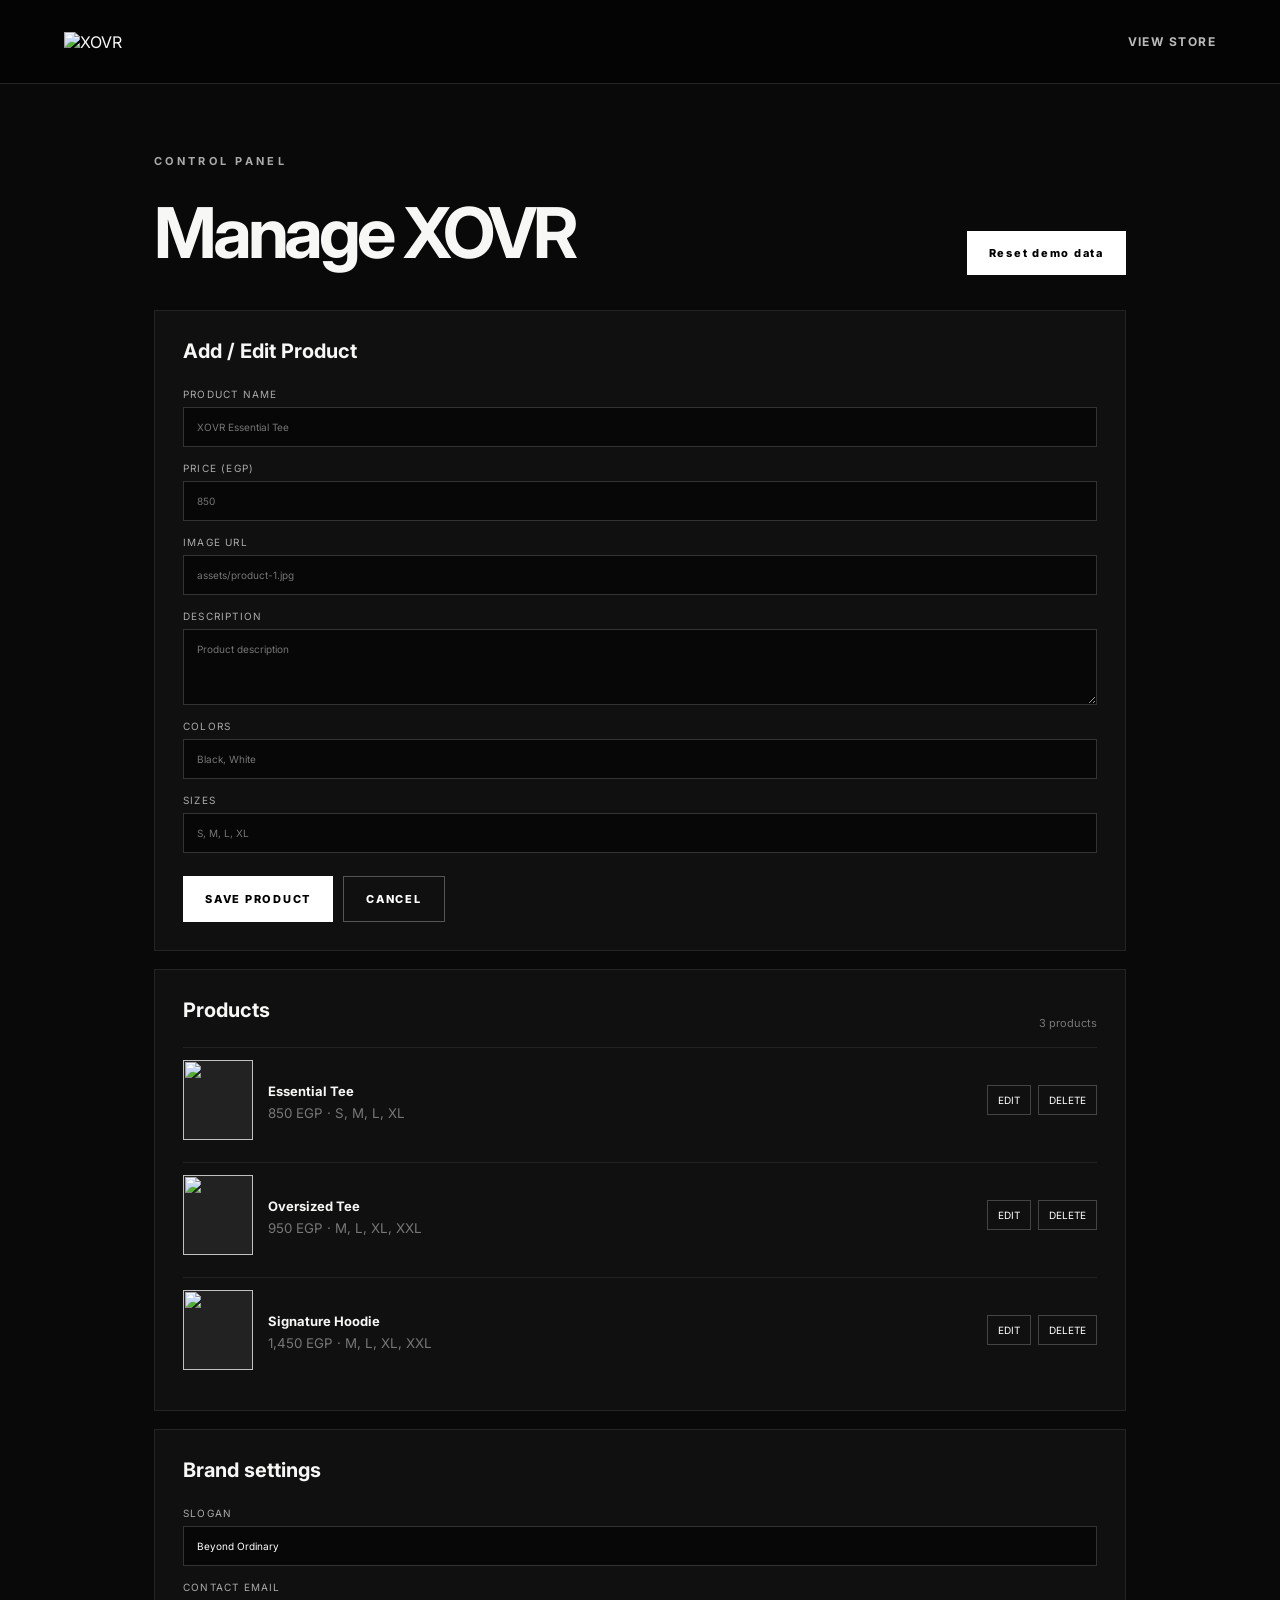
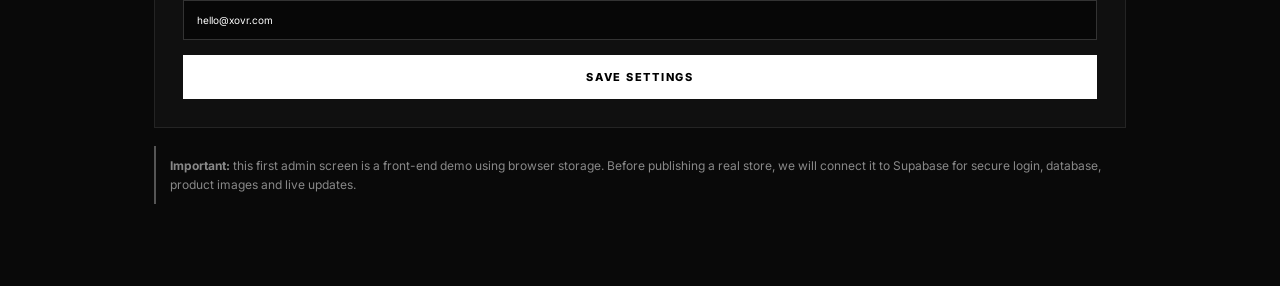
==== admin.html @ b77ab227 "Add files via upload" ====
<!DOCTYPE html>
<html lang="en">
<head>
  <meta charset="UTF-8">
  <meta name="viewport" content="width=device-width, initial-scale=1.0">
  <title>XOVR — Admin</title>
  <link rel="stylesheet" href="style.css">
</head>
<body class="admin-body">
  <header class="site-header">
    <a class="brand brand-small" href="index.html"><img src="assets/logo.jpeg" alt="XOVR"></a>
    <nav><a href="index.html">View Store</a></nav>
  </header>

  <main class="admin-wrap">
    <div class="admin-head">
      <div>
        <p class="eyebrow">CONTROL PANEL</p>
        <h1>Manage XOVR</h1>
      </div>
      <button class="btn btn-dark" id="resetDemo">Reset demo data</button>
    </div>

    <section class="admin-card">
      <h2>Add / Edit Product</h2>
      <form id="productForm" class="admin-form">
        <input type="hidden" id="productId">
        <label>Product name<input id="name" required placeholder="XOVR Essential Tee"></label>
        <label>Price (EGP)<input id="price" type="number" min="0" required placeholder="850"></label>
        <label>Image URL<input id="image" placeholder="assets/product-1.jpg"></label>
        <label>Description<textarea id="description" rows="4" placeholder="Product description"></textarea></label>
        <label>Colors <input id="colors" placeholder="Black, White"></label>
        <label>Sizes <input id="sizes" placeholder="S, M, L, XL"></label>
        <div class="form-actions">
          <button class="btn btn-dark" type="submit">SAVE PRODUCT</button>
          <button class="btn btn-outline" type="button" id="cancelEdit">CANCEL</button>
        </div>
      </form>
    </section>

    <section class="admin-card">
      <div class="admin-list-head"><h2>Products</h2><span id="productCount"></span></div>
      <div id="adminProducts" class="admin-products"></div>
    </section>

    <section class="admin-card">
      <h2>Brand settings</h2>
      <form id="settingsForm" class="admin-form">
        <label>Slogan<input id="slogan"></label>
        <label>Contact email<input id="email" type="email"></label>
        <button class="btn btn-dark" type="submit">SAVE SETTINGS</button>
      </form>
    </section>

    <p class="admin-warning"><strong>Important:</strong> this first admin screen is a front-end demo using browser storage. Before publishing a real store, we will connect it to Supabase for secure login, database, product images and live updates.</p>
  </main>

  <script src="admin.js"></script>
</body>
</html>
---- style.css ----
@import url('https://fonts.googleapis.com/css2?family=Inter:wght@400;500;600;700;800;900&display=swap');

:root{--black:#050505;--white:#f7f7f5;--gray:#a5a5a5;--line:#242424;--card:#101010}
*{box-sizing:border-box}
html{scroll-behavior:smooth}
body{margin:0;background:var(--black);color:var(--white);font-family:Inter,Arial,sans-serif}
a{color:inherit;text-decoration:none}
button,input,textarea{font:inherit}

.site-header{height:84px;display:flex;align-items:center;justify-content:space-between;padding:0 5vw;border-bottom:1px solid var(--line);position:relative;z-index:10;background:rgba(5,5,5,.92);backdrop-filter:blur(12px)}
.brand img{width:118px;height:70px;object-fit:contain;mix-blend-mode:screen}
.brand-small img{width:95px;height:60px}
.site-header nav{display:flex;gap:28px;align-items:center;font-size:12px;font-weight:700;letter-spacing:.12em;text-transform:uppercase}
.site-header nav a{opacity:.75;transition:.2s}
.site-header nav a:hover{opacity:1}
.admin-link{border:1px solid #555;padding:9px 13px}

.hero{min-height:calc(100vh - 84px);display:grid;place-items:center;text-align:center;position:relative;overflow:hidden;background:radial-gradient(circle at 50% 45%,#222 0,#0a0a0a 38%,#000 75%)}
.hero:before{content:"XOVR";position:absolute;font-size:clamp(180px,35vw,520px);font-weight:900;letter-spacing:-.09em;color:#0d0d0d;line-height:1}
.hero-content{position:relative;z-index:1}
.eyebrow{font-size:11px;letter-spacing:.3em;font-weight:700;color:#aaa;margin:0 0 22px}
.hero h1{font-size:clamp(90px,17vw,220px);letter-spacing:-.08em;line-height:.8;margin:0;font-weight:900}
.hero-slogan{letter-spacing:.45em;font-size:12px;margin:34px 0 38px;font-weight:700}
.btn{display:inline-flex;align-items:center;justify-content:center;border:0;cursor:pointer;padding:15px 22px;font-size:11px;font-weight:800;letter-spacing:.16em;transition:.2s}
.btn-light{background:var(--white);color:#050505}
.btn-light:hover{transform:translateY(-2px);background:#fff}
.btn-dark{background:#fff;color:#000}
.btn-outline{background:transparent;color:#fff;border:1px solid #555}

.marquee{overflow:hidden;white-space:nowrap;border-block:1px solid var(--line);padding:15px 0;font-size:11px;font-weight:800;letter-spacing:.22em}
.marquee div{display:inline-block;animation:marquee 22s linear infinite}
@keyframes marquee{to{transform:translateX(-50%)}}

.section{padding:110px 5vw}
.section-heading{display:flex;justify-content:space-between;gap:30px;align-items:end;margin-bottom:45px}
.section h2,.story h2{font-size:clamp(42px,7vw,90px);line-height:.92;letter-spacing:-.06em;margin:0}
.section-note{max-width:280px;color:#888;font-size:13px;line-height:1.6}

.product-grid{display:grid;grid-template-columns:repeat(3,1fr);gap:16px}
.product-card{background:#0d0d0d;border:1px solid var(--line);overflow:hidden}
.product-image{aspect-ratio:4/5;background:#151515;display:block;overflow:hidden}
.product-image img{width:100%;height:100%;object-fit:cover;transition:transform .5s}
.product-card:hover .product-image img{transform:scale(1.04)}
.product-info{padding:18px}
.product-meta{display:flex;justify-content:space-between;gap:12px;font-size:13px;font-weight:700}
.product-info p{color:#888;font-size:12px;margin:9px 0 16px}
.product-order{display:block;border-top:1px solid var(--line);padding-top:14px;font-size:10px;font-weight:800;letter-spacing:.18em}

.story{padding:120px 5vw;background:#f3f3f0;color:#080808;display:grid;grid-template-columns:1fr 1fr;gap:10vw}
.story .eyebrow{color:#666}
.story p{align-self:end;max-width:460px;font-size:18px;line-height:1.7}

/* CONTACT */
.contact{padding:120px 5vw;text-align:center;border-top:1px solid var(--line)}
.contact h2{font-size:clamp(45px,8vw,110px);letter-spacing:-.06em;margin:0 0 30px}
.contact a{font-size:13px;border-bottom:1px solid #777;padding-bottom:6px}

.contact-subtitle{
color:#888;
font-size:13px;
margin:0 auto 28px;
max-width:520px;
line-height:1.6;
}

.contact-links{
display:flex;
justify-content:center;
gap:28px;
flex-wrap:wrap;
}

.contact-links a{
font-size:13px;
border-bottom:1px solid #777;
padding-bottom:6px;
letter-spacing:.12em;
transition:.2s;
}

.contact-links a:hover{
opacity:.6;
}

footer{border-top:1px solid var(--line);padding:22px 5vw;display:flex;justify-content:space-between;color:#777;font-size:10px;letter-spacing:.18em}

.product-page{min-height:calc(100vh - 150px);padding:70px 5vw}
.product-detail{display:grid;grid-template-columns:1.1fr .9fr;gap:7vw;max-width:1200px;margin:auto}
.product-gallery img{width:100%;aspect-ratio:4/5;object-fit:cover;background:#111}
.detail-copy{align-self:center}
.detail-copy h1{font-size:clamp(45px,6vw,80px);line-height:.95;letter-spacing:-.06em;margin:0 0 15px}
.detail-price{font-size:20px;font-weight:700;margin:0 0 28px}
.detail-desc{color:#999;line-height:1.7;font-size:14px;max-width:480px}
.option-title{font-size:10px;letter-spacing:.18em;font-weight:800;margin:30px 0 10px}
.options{display:flex;gap:8px;flex-wrap:wrap}
.option{background:transparent;color:#fff;border:1px solid #444;padding:10px 14px;cursor:pointer;font-size:11px}
.option.active{background:#fff;color:#000;border-color:#fff}
.order-form{margin-top:32px;display:grid;gap:10px}
.order-form input{background:#0e0e0e;border:1px solid #333;color:#fff;padding:14px;outline:none}
.order-form button{margin-top:8px}
.success{padding:14px;border:1px solid #444;font-size:12px;line-height:1.6}

.admin-body{background:#090909}
.admin-wrap{max-width:1100px;margin:auto;padding:70px 5vw}
.admin-head{display:flex;justify-content:space-between;align-items:end;gap:20px;margin-bottom:35px}
.admin-head h1{font-size:clamp(40px,6vw,70px);letter-spacing:-.06em;margin:0}
.admin-card{background:#101010;border:1px solid var(--line);padding:28px;margin:18px 0}
.admin-card h2{margin:0 0 25px;font-size:20px}
.admin-form{display:grid;gap:15px}
.admin-form label{display:grid;gap:7px;font-size:10px;text-transform:uppercase;letter-spacing:.12em;color:#aaa}
.admin-form input,.admin-form textarea{background:#070707;border:1px solid #333;color:#fff;padding:13px;outline:none;resize:vertical}
.form-actions{display:flex;gap:10px;margin-top:8px}
.admin-list-head{display:flex;justify-content:space-between;align-items:center}
.admin-list-head span{font-size:11px;color:#777}
.admin-products{display:grid;gap:10px}
.admin-product{display:grid;grid-template-columns:70px 1fr auto;gap:15px;align-items:center;border-top:1px solid #222;padding:12px 0}
.admin-product img{width:70px;height:80px;object-fit:cover;background:#222}
.admin-product strong{font-size:13px}
.admin-product small{display:block;color:#777;margin-top:5px}
.admin-actions{display:flex;gap:7px}
.mini-btn{background:transparent;color:#fff;border:1px solid #444;padding:8px 10px;font-size:10px;cursor:pointer}
.admin-warning{color:#888;border-left:2px solid #555;padding:10px 14px;font-size:12px;line-height:1.6}

@media(max-width:800px){
.site-header{height:72px;padding:0 18px}
.brand img{width:92px;height:58px}
.site-header nav{gap:14px;font-size:9px}
.site-header nav a:nth-child(2),.site-header nav a:nth-child(3){display:none}

.hero{min-height:calc(100vh - 72px)}
.hero-slogan{letter-spacing:.25em}

.section{padding:75px 18px}
.section-heading{display:block}
.section-note{margin-top:18px}

.product-grid{grid-template-columns:repeat(2,1fr);gap:9px}
.product-info{padding:12px}
.product-meta{font-size:11px}

.story{padding:80px 18px;grid-template-columns:1fr;gap:50px}
.story p{font-size:15px}

.contact{padding:85px 18px}
.contact-links{gap:20px}

.product-page{padding:35px 18px}
.product-detail{grid-template-columns:1fr;gap:35px}
.detail-copy h1{font-size:52px}

.admin-wrap{padding:45px 18px}
.admin-head{display:block}
.admin-head .btn{margin-top:20px}
.admin-card{padding:18px}
.admin-product{grid-template-columns:52px 1fr}
.admin-product img{width:52px;height:62px}
.admin-actions{grid-column:2}
.admin-actions .mini-btn{flex:1}
}
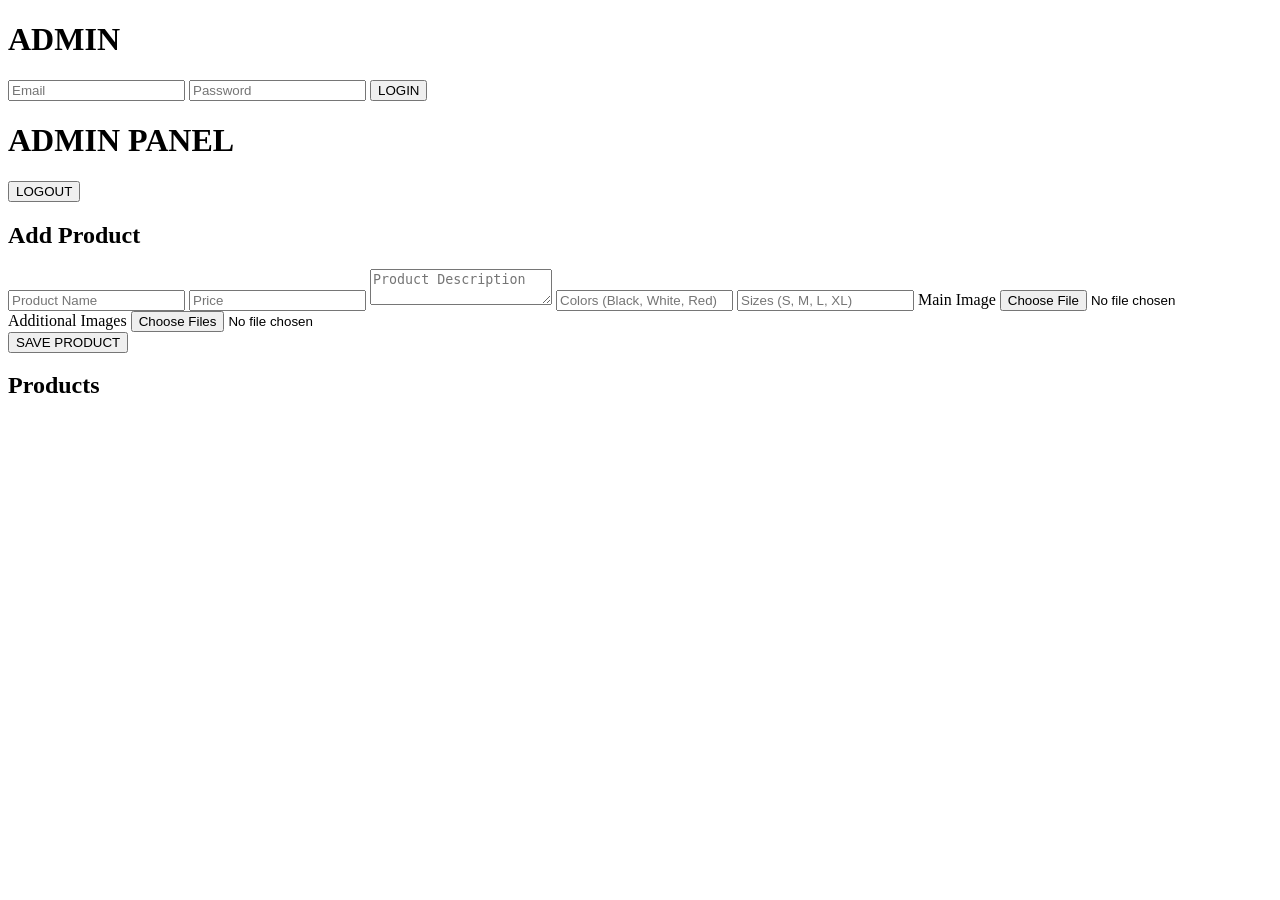
==== commit 68a01211: "Update admin.html" ====
--- a/admin.html
+++ b/admin.html
@@ -3,58 +3,82 @@
 <head>
   <meta charset="UTF-8">
   <meta name="viewport" content="width=device-width, initial-scale=1.0">
-  <title>XOVR — Admin</title>
-  <link rel="stylesheet" href="style.css">
+  <title>Admin Panel</title>
+  <link rel="stylesheet" href="admin.css">
 </head>
-<body class="admin-body">
-  <header class="site-header">
-    <a class="brand brand-small" href="index.html"><img src="assets/logo.jpeg" alt="XOVR"></a>
-    <nav><a href="index.html">View Store</a></nav>
-  </header>
 
-  <main class="admin-wrap">
-    <div class="admin-head">
-      <div>
-        <p class="eyebrow">CONTROL PANEL</p>
-        <h1>Manage XOVR</h1>
-      </div>
-      <button class="btn btn-dark" id="resetDemo">Reset demo data</button>
-    </div>
+<body>
 
-    <section class="admin-card">
-      <h2>Add / Edit Product</h2>
-      <form id="productForm" class="admin-form">
-        <input type="hidden" id="productId">
-        <label>Product name<input id="name" required placeholder="XOVR Essential Tee"></label>
-        <label>Price (EGP)<input id="price" type="number" min="0" required placeholder="850"></label>
-        <label>Image URL<input id="image" placeholder="assets/product-1.jpg"></label>
-        <label>Description<textarea id="description" rows="4" placeholder="Product description"></textarea></label>
-        <label>Colors <input id="colors" placeholder="Black, White"></label>
-        <label>Sizes <input id="sizes" placeholder="S, M, L, XL"></label>
-        <div class="form-actions">
-          <button class="btn btn-dark" type="submit">SAVE PRODUCT</button>
-          <button class="btn btn-outline" type="button" id="cancelEdit">CANCEL</button>
-        </div>
-      </form>
+  <div class="login-box" id="loginBox">
+    <h1>ADMIN</h1>
+
+    <input type="email" id="email" placeholder="Email">
+    <input type="password" id="password" placeholder="Password">
+
+    <button onclick="login()">LOGIN</button>
+
+    <p id="loginMessage"></p>
+  </div>
+
+
+  <div class="admin-panel" id="adminPanel">
+
+    <header>
+      <h1>ADMIN PANEL</h1>
+      <button onclick="logout()">LOGOUT</button>
+    </header>
+
+    <section class="add-product">
+
+      <h2>Add Product</h2>
+
+      <input type="text" id="productName" placeholder="Product Name">
+
+      <input type="number" id="productPrice" placeholder="Price">
+
+      <textarea id="productDescription"
+        placeholder="Product Description"></textarea>
+
+      <input type="text" id="productColors"
+        placeholder="Colors (Black, White, Red)">
+
+      <input type="text" id="productSizes"
+        placeholder="Sizes (S, M, L, XL)">
+
+      <label class="image-label">
+        Main Image
+        <input type="file" id="mainImage" accept="image/*">
+      </label>
+
+      <label class="image-label">
+        Additional Images
+        <input type="file" id="additionalImages"
+          accept="image/*" multiple>
+      </label>
+
+      <div id="imagePreview"></div>
+
+      <button class="save-btn" onclick="addProduct()">
+        SAVE PRODUCT
+      </button>
+
+      <p id="status"></p>
+
     </section>
 
-    <section class="admin-card">
-      <div class="admin-list-head"><h2>Products</h2><span id="productCount"></span></div>
-      <div id="adminProducts" class="admin-products"></div>
+
+    <section class="products-section">
+
+      <h2>Products</h2>
+
+      <div id="productsList"></div>
+
     </section>
 
-    <section class="admin-card">
-      <h2>Brand settings</h2>
-      <form id="settingsForm" class="admin-form">
-        <label>Slogan<input id="slogan"></label>
-        <label>Contact email<input id="email" type="email"></label>
-        <button class="btn btn-dark" type="submit">SAVE SETTINGS</button>
-      </form>
-    </section>
+  </div>
 
-    <p class="admin-warning"><strong>Important:</strong> this first admin screen is a front-end demo using browser storage. Before publishing a real store, we will connect it to Supabase for secure login, database, product images and live updates.</p>
-  </main>
 
   <script src="admin.js"></script>
+
 </body>
 </html>
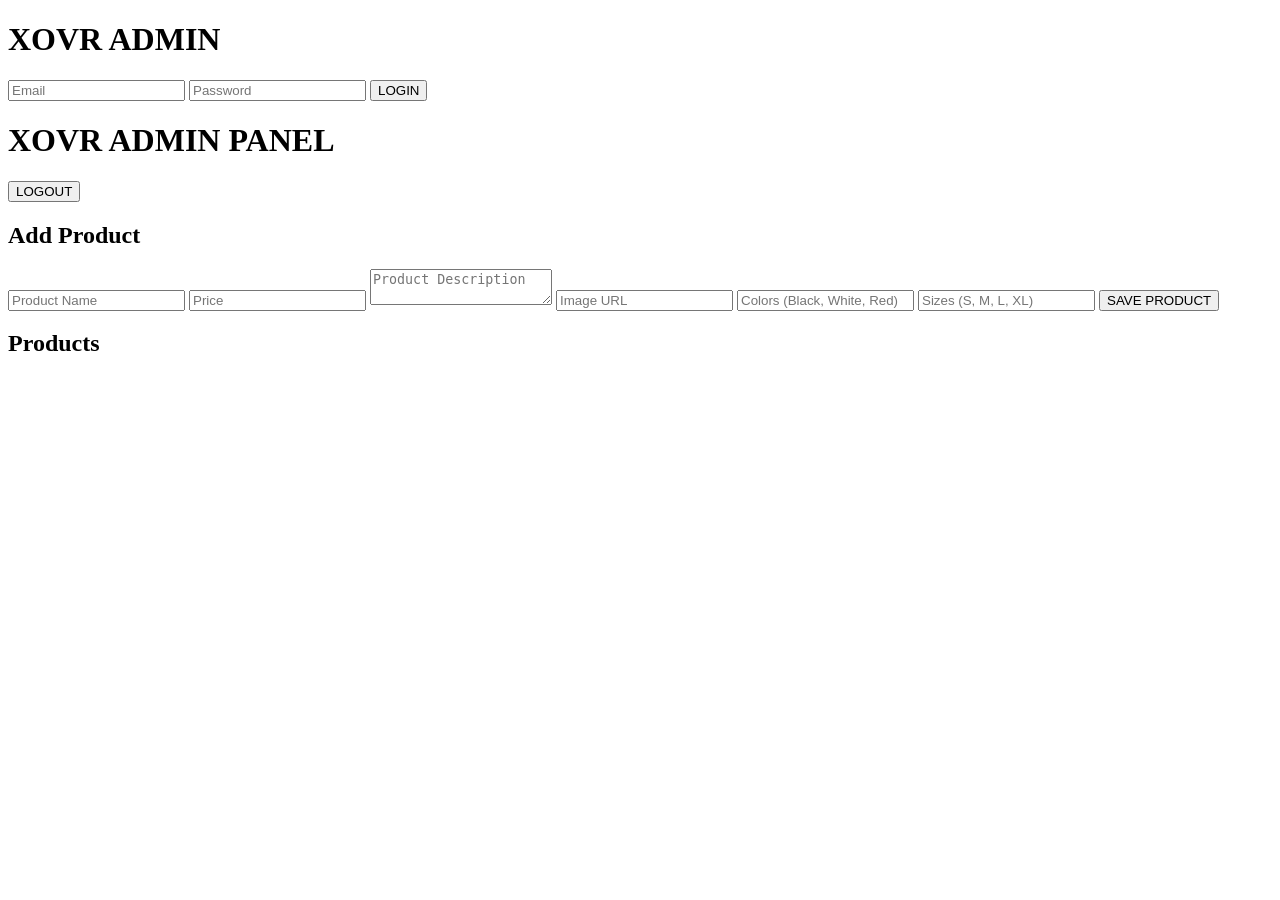
==== commit 3a42af1b: "Update admin.html" ====
--- a/admin.html
+++ b/admin.html
@@ -3,82 +3,70 @@
 <head>
   <meta charset="UTF-8">
   <meta name="viewport" content="width=device-width, initial-scale=1.0">
-  <title>Admin Panel</title>
+  <title>XOVR Admin</title>
   <link rel="stylesheet" href="admin.css">
 </head>
 
 <body>
 
-  <div class="login-box" id="loginBox">
-    <h1>ADMIN</h1>
+<div class="login-box" id="loginBox">
+  <h1>XOVR ADMIN</h1>
 
-    <input type="email" id="email" placeholder="Email">
-    <input type="password" id="password" placeholder="Password">
+  <input type="email" id="email" placeholder="Email">
+  <input type="password" id="password" placeholder="Password">
 
-    <button onclick="login()">LOGIN</button>
+  <button onclick="login()">LOGIN</button>
 
-    <p id="loginMessage"></p>
-  </div>
+  <p id="loginMessage"></p>
+</div>
 
 
-  <div class="admin-panel" id="adminPanel">
+<div class="admin-panel" id="adminPanel">
 
-    <header>
-      <h1>ADMIN PANEL</h1>
-      <button onclick="logout()">LOGOUT</button>
-    </header>
+  <header>
+    <h1>XOVR ADMIN PANEL</h1>
+    <button onclick="logout()">LOGOUT</button>
+  </header>
 
-    <section class="add-product">
+  <section class="add-product">
 
-      <h2>Add Product</h2>
+    <h2>Add Product</h2>
 
-      <input type="text" id="productName" placeholder="Product Name">
+    <input type="text" id="productName" placeholder="Product Name">
 
-      <input type="number" id="productPrice" placeholder="Price">
+    <input type="number" id="productPrice" placeholder="Price">
 
-      <textarea id="productDescription"
-        placeholder="Product Description"></textarea>
+    <textarea id="productDescription"
+      placeholder="Product Description"></textarea>
 
-      <input type="text" id="productColors"
-        placeholder="Colors (Black, White, Red)">
+    <input type="text" id="productImage"
+      placeholder="Image URL">
 
-      <input type="text" id="productSizes"
-        placeholder="Sizes (S, M, L, XL)">
+    <input type="text" id="productColors"
+      placeholder="Colors (Black, White, Red)">
 
-      <label class="image-label">
-        Main Image
-        <input type="file" id="mainImage" accept="image/*">
-      </label>
+    <input type="text" id="productSizes"
+      placeholder="Sizes (S, M, L, XL)">
 
-      <label class="image-label">
-        Additional Images
-        <input type="file" id="additionalImages"
-          accept="image/*" multiple>
-      </label>
+    <button class="save-btn" onclick="addProduct()">
+      SAVE PRODUCT
+    </button>
 
-      <div id="imagePreview"></div>
+    <p id="status"></p>
 
-      <button class="save-btn" onclick="addProduct()">
-        SAVE PRODUCT
-      </button>
+  </section>
 
-      <p id="status"></p>
+  <section class="products-section">
 
-    </section>
+    <h2>Products</h2>
 
+    <div id="productsList"></div>
 
-    <section class="products-section">
+  </section>
 
-      <h2>Products</h2>
+</div>
 
-      <div id="productsList"></div>
-
-    </section>
-
-  </div>
-
-
-  <script src="admin.js"></script>
+<script src="admin.js"></script>
 
 </body>
 </html>
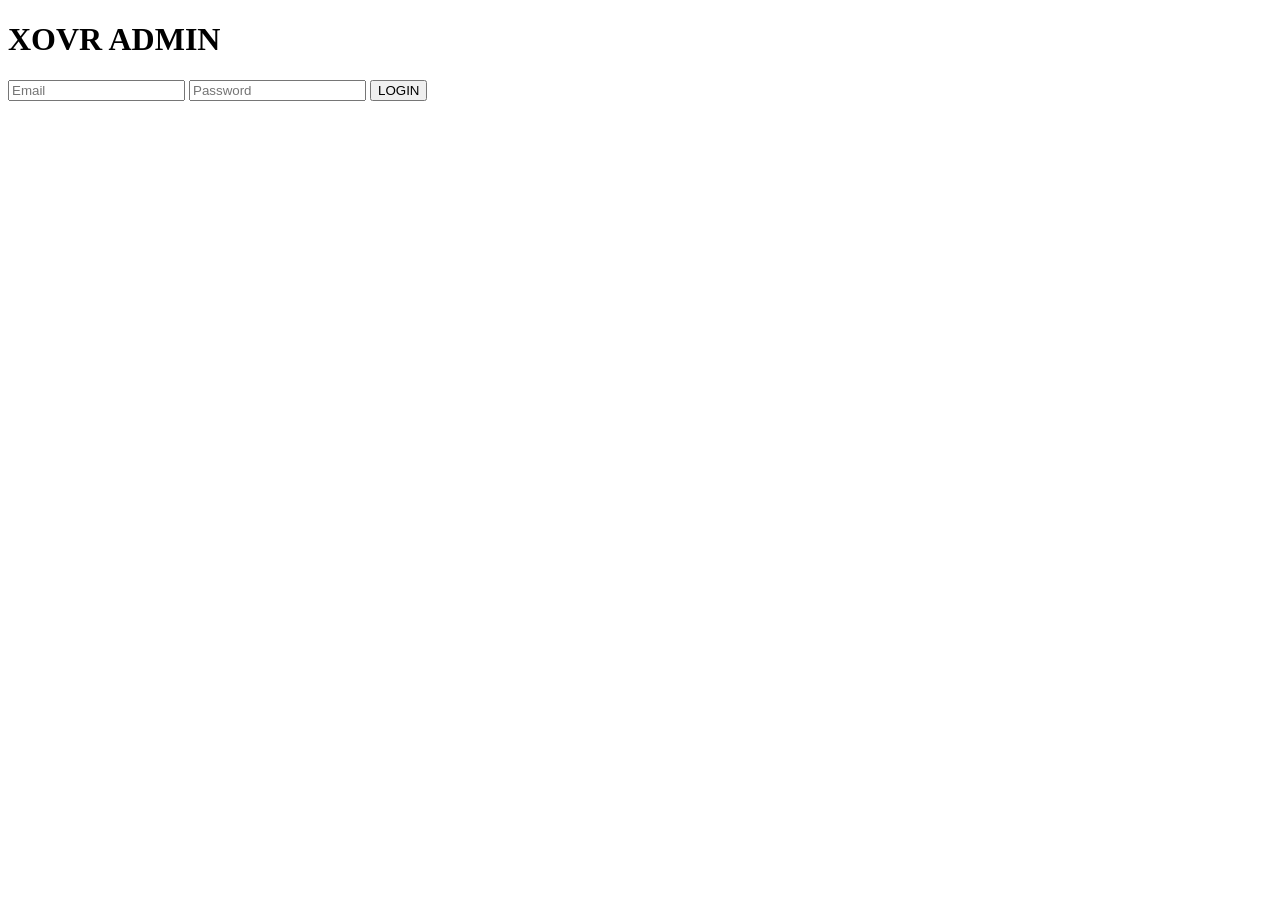
==== commit 438fc356: "Update admin.html" ====
--- a/admin.html
+++ b/admin.html
@@ -39,9 +39,10 @@
     <textarea id="productDescription"
       placeholder="Product Description"></textarea>
 
-    <input type="text" id="productImage"
-      placeholder="Image URL">
-
+<label class="image-label">
+  Main Image
+  <input type="file" id="mainImage" accept="image/*">
+</label>
     <input type="text" id="productColors"
       placeholder="Colors (Black, White, Red)">
 
